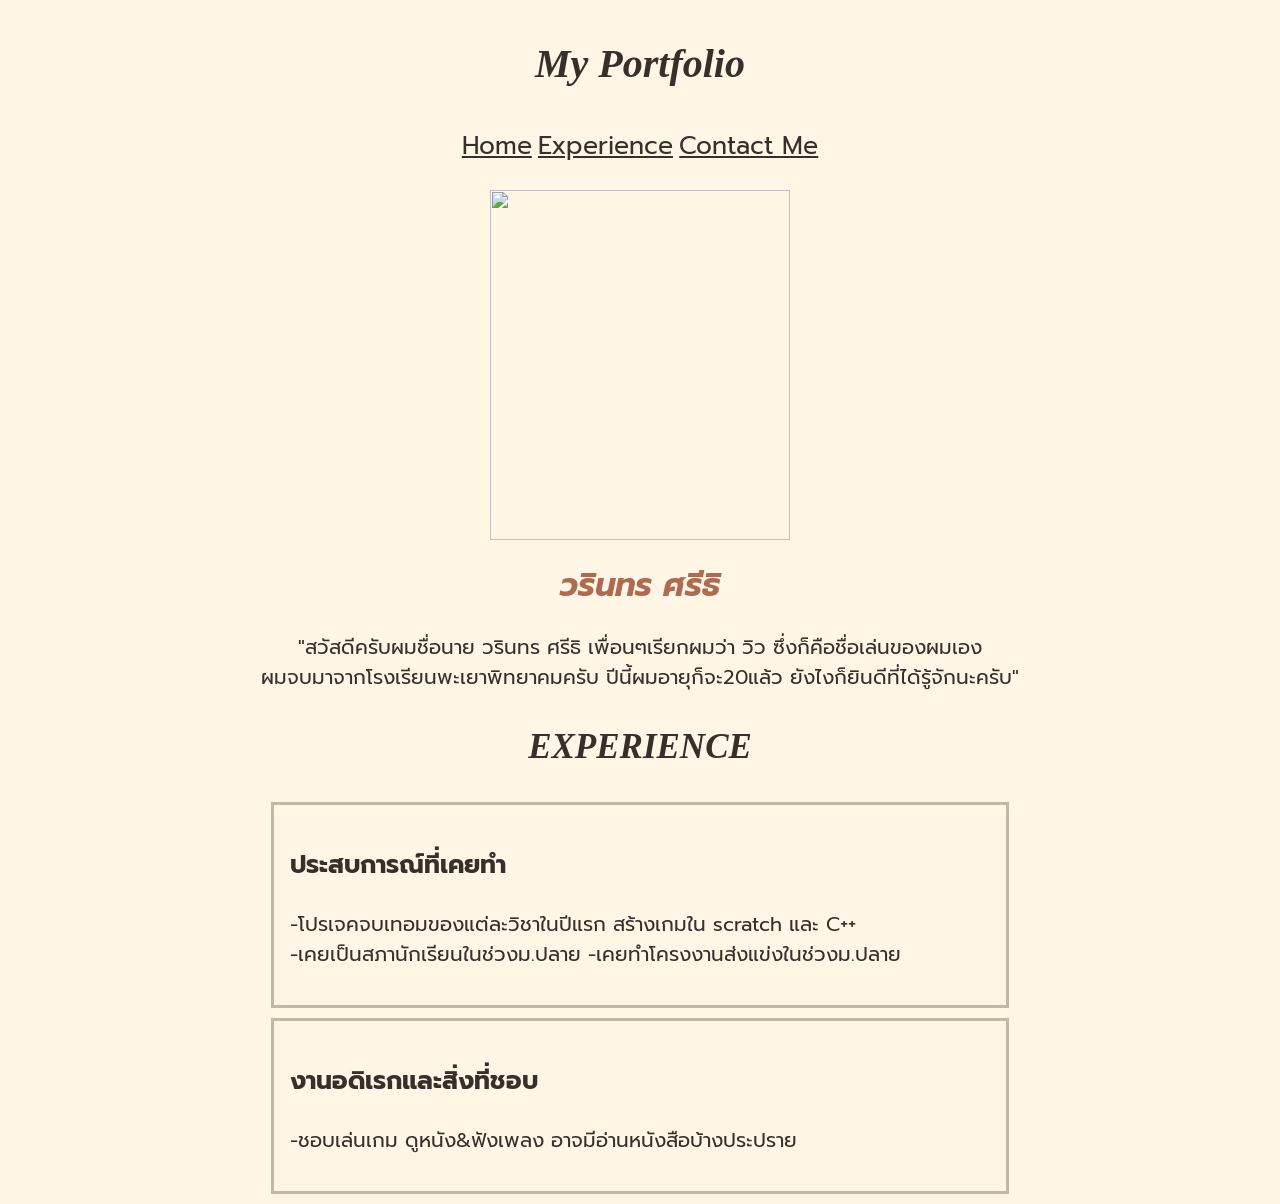
==== exp.html @ e3815373 "filled Out" ====
<!DOCTYPE html>
<html lang="en">
  <head>
    <meta charset="UTF-8" />
    <meta name="viewport" content="width=device-width, initial-scale=1.0" />
    <link rel="stylesheet" href="style.css">
    <link href="https://fonts.googleapis.com/css2?family=Prompt&display=swap" rel="stylesheet">
    <title>My Portfolio</title>
  </head>
  <body>
  <p class="headeng" style="font-size: 40px;">My Portfolio</p>
    <p style="text-align: center; font-size: 25px;">
        <a class="text" href="index.html">Home</a>    
        <a class="text" href="exp.html">Experience</a>    
        <a class="text" href="Contact.html">Contact Me</a>
    </p>
  <img src="Me.jpg" style="margin-left: auto;display: block;
    margin-right: auto; width: 300px; height: 350px;">
  <h1 class="thaihead">วรินทร ศรีธิ</h1>
    <p class="text" style="font-size: 20px;">
      "สวัสดีครับผมชื่อนาย วรินทร ศรีธิ เพื่อนๆเรียกผมว่า วิว ซึ่งก็คือชื่อเล่นของผมเอง <br>
      ผมจบมาจากโรงเรียนพะเยาพิทยาคมครับ ปีนี้ผมอายุก็จะ20แล้ว ยังไงก็ยินดีที่ได้รู้จักนะครับ"
    </p>
     <p class="headeng" style="font-size: 35px;">EXPERIENCE</p>
    <div class="box text2">
        <p style="font-size: 25px; font-weight: bold;"> ประสบการณ์ที่เคยทำ</p>
        <p style="font-size: 20px;"> -โปรเจคจบเทอมของแต่ละวิชาในปีแรก สร้างเกมใน scratch และ C++<br>
            -เคยเป็นสภานักเรียนในช่วงม.ปลาย
            -เคยทำโครงงานส่งแข่งในช่วงม.ปลาย
        </p>
    </div>
    <div class="box text2">
        <p style="font-size: 25px; font-weight: bold;"> งานอดิเรกและสิ่งที่ชอบ</p>
        <p style="font-size: 20px;"> -ชอบเล่นเกม ดูหนัง&ฟังเพลง อาจมีอ่านหนังสือบ้างประปราย
    </div>
  </body>
</html>
---- style.css ----
body{
    background: #fff6e6;
}
.headeng{
    color: #3A2E2B;
    text-align: center;
    font-style: italic;
    font-weight: bold;
}
.thaihead{
    color: #AF6B52;
    text-align: center;
    font-style: italic;
    font-family: 'Prompt', sans-serif;
}
.text{
    color: #3A2E2B;
    text-align: center;
    font-family: 'Prompt', sans-serif;
}
.text2{
    color: #3A2E2B;
    font-family: 'Prompt', sans-serif;
}
.eng{
    color: #3A2E2B;
    font-style: italic;
    font-weight: bold;
}
.box{
    border: solid #C8B6A4;
    width: 700px;
    margin-left: auto;
    margin-right: auto;
    padding: 1rem;
    margin-bottom: 10px;
}
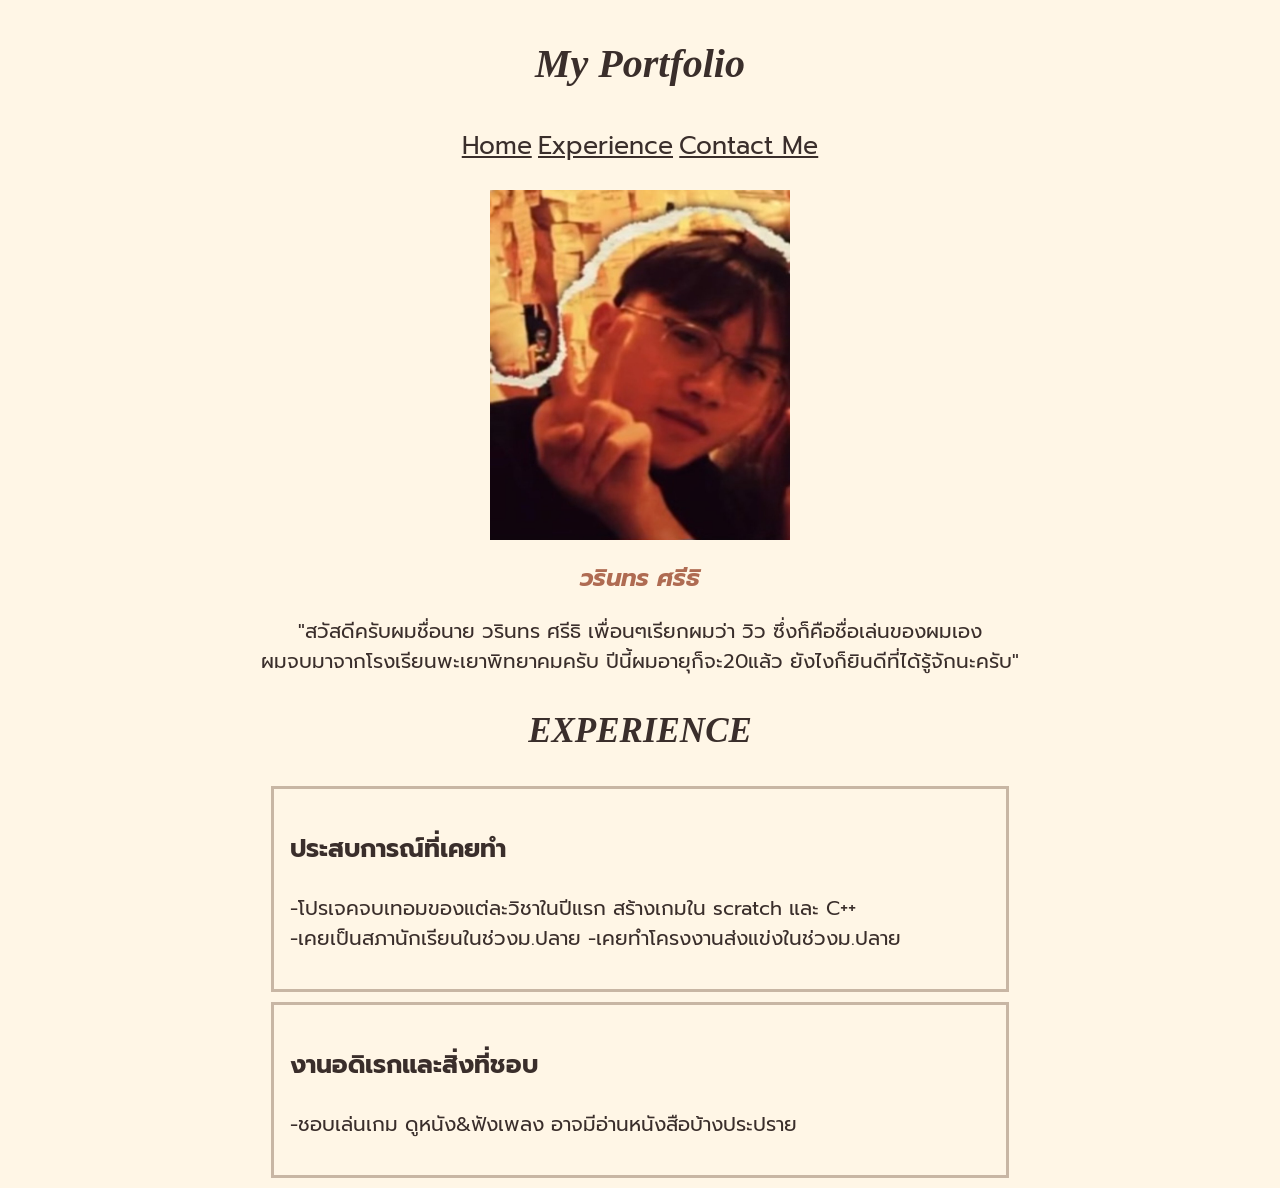
==== commit 1476f382: "edit size" ====
--- a/exp.html
+++ b/exp.html
@@ -16,7 +16,7 @@
     </p>
   <img src="Me.jpg" style="margin-left: auto;display: block;
     margin-right: auto; width: 300px; height: 350px;">
-  <h1 class="thaihead">วรินทร ศรีธิ</h1>
+  <h2 class="thaihead">วรินทร ศรีธิ</h2>
     <p class="text" style="font-size: 20px;">
       "สวัสดีครับผมชื่อนาย วรินทร ศรีธิ เพื่อนๆเรียกผมว่า วิว ซึ่งก็คือชื่อเล่นของผมเอง <br>
       ผมจบมาจากโรงเรียนพะเยาพิทยาคมครับ ปีนี้ผมอายุก็จะ20แล้ว ยังไงก็ยินดีที่ได้รู้จักนะครับ"
